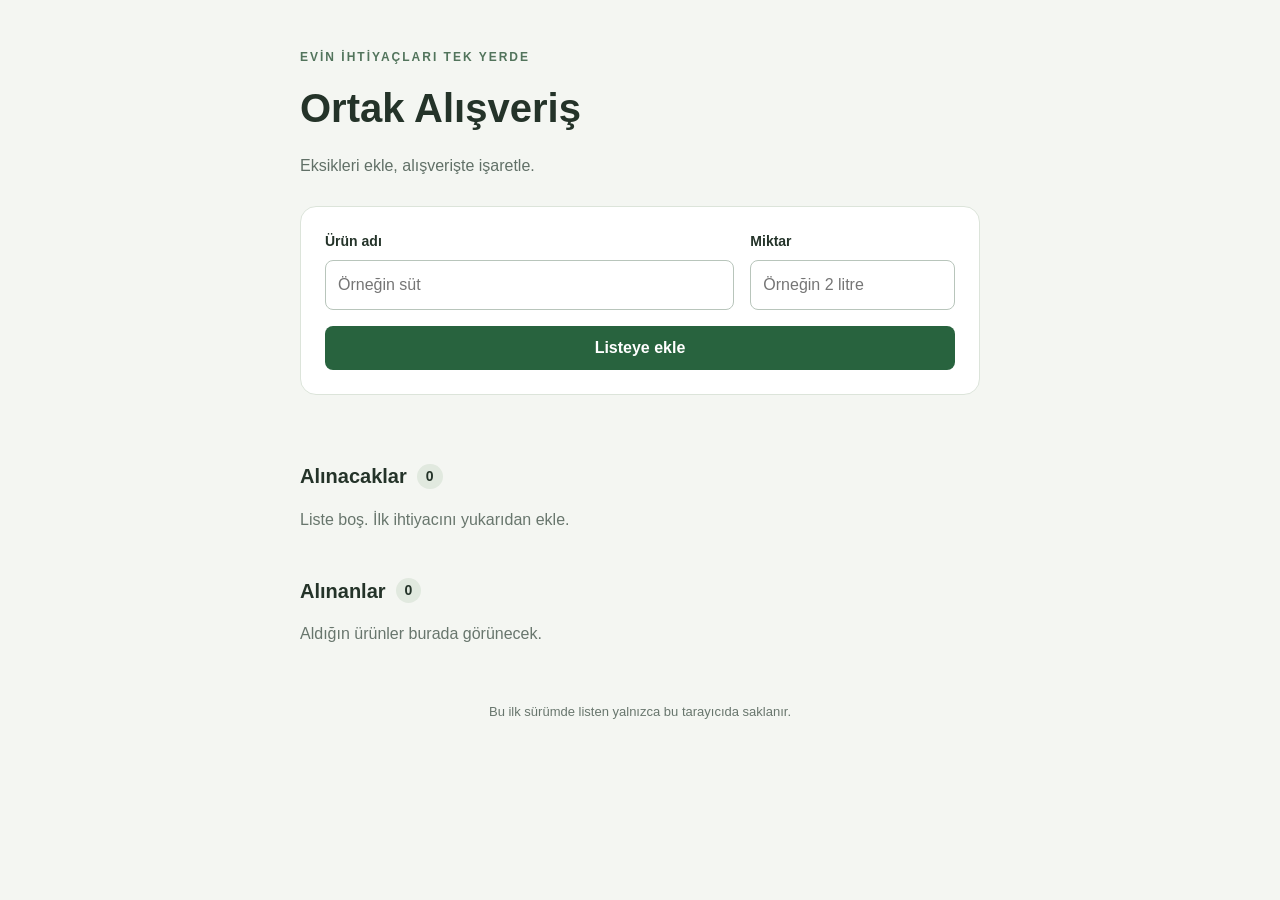
==== index.html @ c3e1079c "İlk alışveriş listesi sürümünü ekle" ====
<!doctype html>
<html lang="tr">
  <head>
    <meta charset="UTF-8" />
    <meta name="viewport" content="width=device-width, initial-scale=1.0" />
    <title>Ortak Alışveriş</title>
    <link rel="stylesheet" href="style.css" />
    <script src="app.js" defer></script>
  </head>
  <body>
    <main class="container">
      <header>
        <p class="eyebrow">EVİN İHTİYAÇLARI TEK YERDE</p>
        <h1>Ortak Alışveriş</h1>
        <p>Eksikleri ekle, alışverişte işaretle.</p>
      </header>

      <form id="product-form">
        <div class="field">
          <label for="product-name">Ürün adı</label>
          <input
            id="product-name"
            type="text"
            placeholder="Örneğin süt"
            maxlength="80"
            required
          />
        </div>

        <div class="field">
          <label for="product-quantity">Miktar</label>
          <input
            id="product-quantity"
            type="text"
            placeholder="Örneğin 2 litre"
            maxlength="40"
          />
        </div>

        <button class="add-button" type="submit">Listeye ekle</button>
      </form>

      <p id="status" class="status" role="status"></p>

      <section aria-labelledby="pending-title">
        <h2 id="pending-title">
          Alınacaklar <span id="pending-count">0</span>
        </h2>
        <p id="pending-empty" class="empty">
          Liste boş. İlk ihtiyacını yukarıdan ekle.
        </p>
        <ul id="pending-list" class="product-list"></ul>
      </section>

      <section aria-labelledby="completed-title">
        <h2 id="completed-title">
          Alınanlar <span id="completed-count">0</span>
        </h2>
        <p id="completed-empty" class="empty">
          Aldığın ürünler burada görünecek.
        </p>
        <ul id="completed-list" class="product-list"></ul>
      </section>

      <footer>Bu ilk sürümde listen yalnızca bu tarayıcıda saklanır.</footer>
    </main>
  </body>
</html>
---- style.css ----
* {
  box-sizing: border-box;
}

body {
  margin: 0;
  background: #f4f6f2;
  color: #243329;
  font-family: Arial, sans-serif;
  line-height: 1.5;
}

.container {
  width: min(100% - 32px, 680px);
  margin: 48px auto;
}

header {
  margin-bottom: 28px;
}

.eyebrow {
  color: #52745c;
  font-size: 12px;
  font-weight: bold;
  letter-spacing: 2px;
}

h1 {
  margin: 8px 0;
  font-size: clamp(28px, 6vw, 40px);
}

header > p:last-child {
  color: #617067;
}

form {
  display: grid;
  grid-template-columns: 2fr 1fr;
  gap: 16px;
  padding: 24px;
  border: 1px solid #dce4da;
  border-radius: 16px;
  background: white;
}

.field {
  display: flex;
  flex-direction: column;
  gap: 8px;
}

label {
  font-size: 14px;
  font-weight: bold;
}

input {
  width: 100%;
  min-width: 0;
  padding: 12px;
  border: 1px solid #b8c5bb;
  border-radius: 8px;
  font: inherit;
}

button {
  min-height: 44px;
  padding: 10px 14px;
  border: 0;
  border-radius: 8px;
  font: inherit;
  font-weight: bold;
  cursor: pointer;
}

input:focus-visible,
button:focus-visible {
  outline: 3px solid #87b99a;
  outline-offset: 3px;
}

.add-button {
  grid-column: 1 / -1;
  background: #28633e;
  color: white;
}

.add-button:hover {
  background: #1e4e30;
}

.status {
  min-height: 24px;
  color: #526359;
  font-size: 14px;
}

section {
  margin-top: 28px;
}

h2 {
  display: flex;
  align-items: center;
  gap: 10px;
  font-size: 20px;
}

h2 span {
  padding: 2px 9px;
  border-radius: 20px;
  background: #e1e9df;
  font-size: 14px;
}

.empty {
  color: #68766d;
}

.product-list {
  display: grid;
  gap: 12px;
  margin: 0;
  padding: 0;
  list-style: none;
}

.product {
  display: flex;
  align-items: center;
  justify-content: space-between;
  gap: 16px;
  padding: 16px;
  border: 1px solid #dce4da;
  border-radius: 12px;
  background: white;
}

.product-info {
  min-width: 0;
  overflow-wrap: anywhere;
}

.product-name {
  display: block;
}

.product-quantity {
  display: block;
  margin-top: 4px;
  color: #68766d;
  font-size: 14px;
}

.product.completed .product-name {
  color: #68766d;
  text-decoration: line-through;
}

.product-actions {
  display: flex;
  flex-shrink: 0;
  gap: 8px;
}

.toggle-button {
  background: #e7f0e8;
  color: #245936;
}

.delete-button {
  background: #fbeceb;
  color: #9e3434;
}

footer {
  margin-top: 40px;
  color: #68766d;
  font-size: 13px;
  text-align: center;
}

@media (max-width: 480px) {
  .container {
    margin-top: 28px;
  }

  form {
    grid-template-columns: 1fr;
    padding: 18px;
  }

  .product {
    align-items: flex-start;
    flex-direction: column;
  }

  .product-actions {
    width: 100%;
  }

  .product-actions button {
    flex: 1;
  }
}
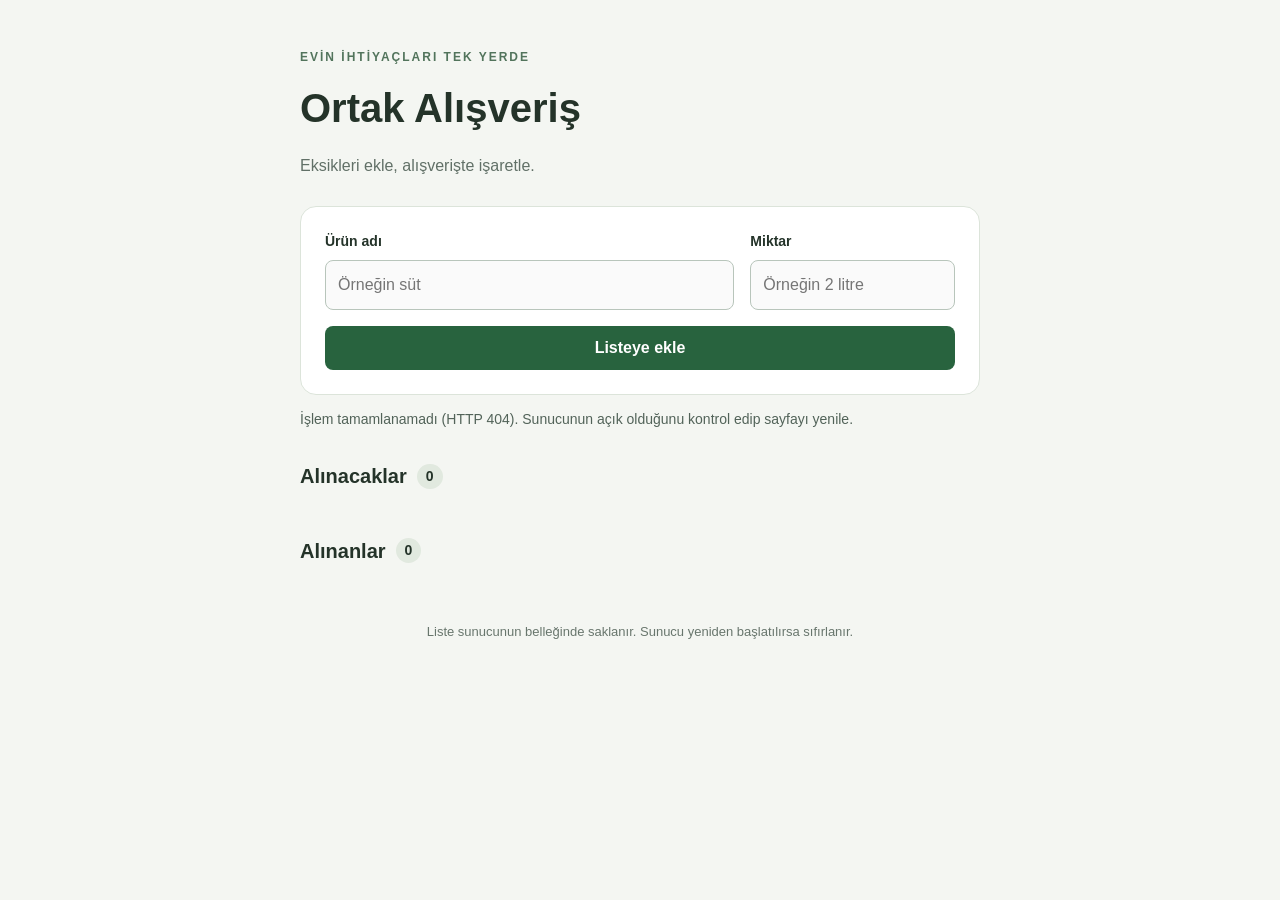
==== commit 510e8f86: "Alışveriş ekranını Spring Boot API ile bağla" ====
--- a/index.html
+++ b/index.html
@@ -62,7 +62,10 @@
         <ul id="completed-list" class="product-list"></ul>
       </section>
 
-      <footer>Bu ilk sürümde listen yalnızca bu tarayıcıda saklanır.</footer>
+      <footer>
+        Liste sunucunun belleğinde saklanır. Sunucu yeniden başlatılırsa
+        sıfırlanır.
+      </footer>
     </main>
   </body>
 </html>
